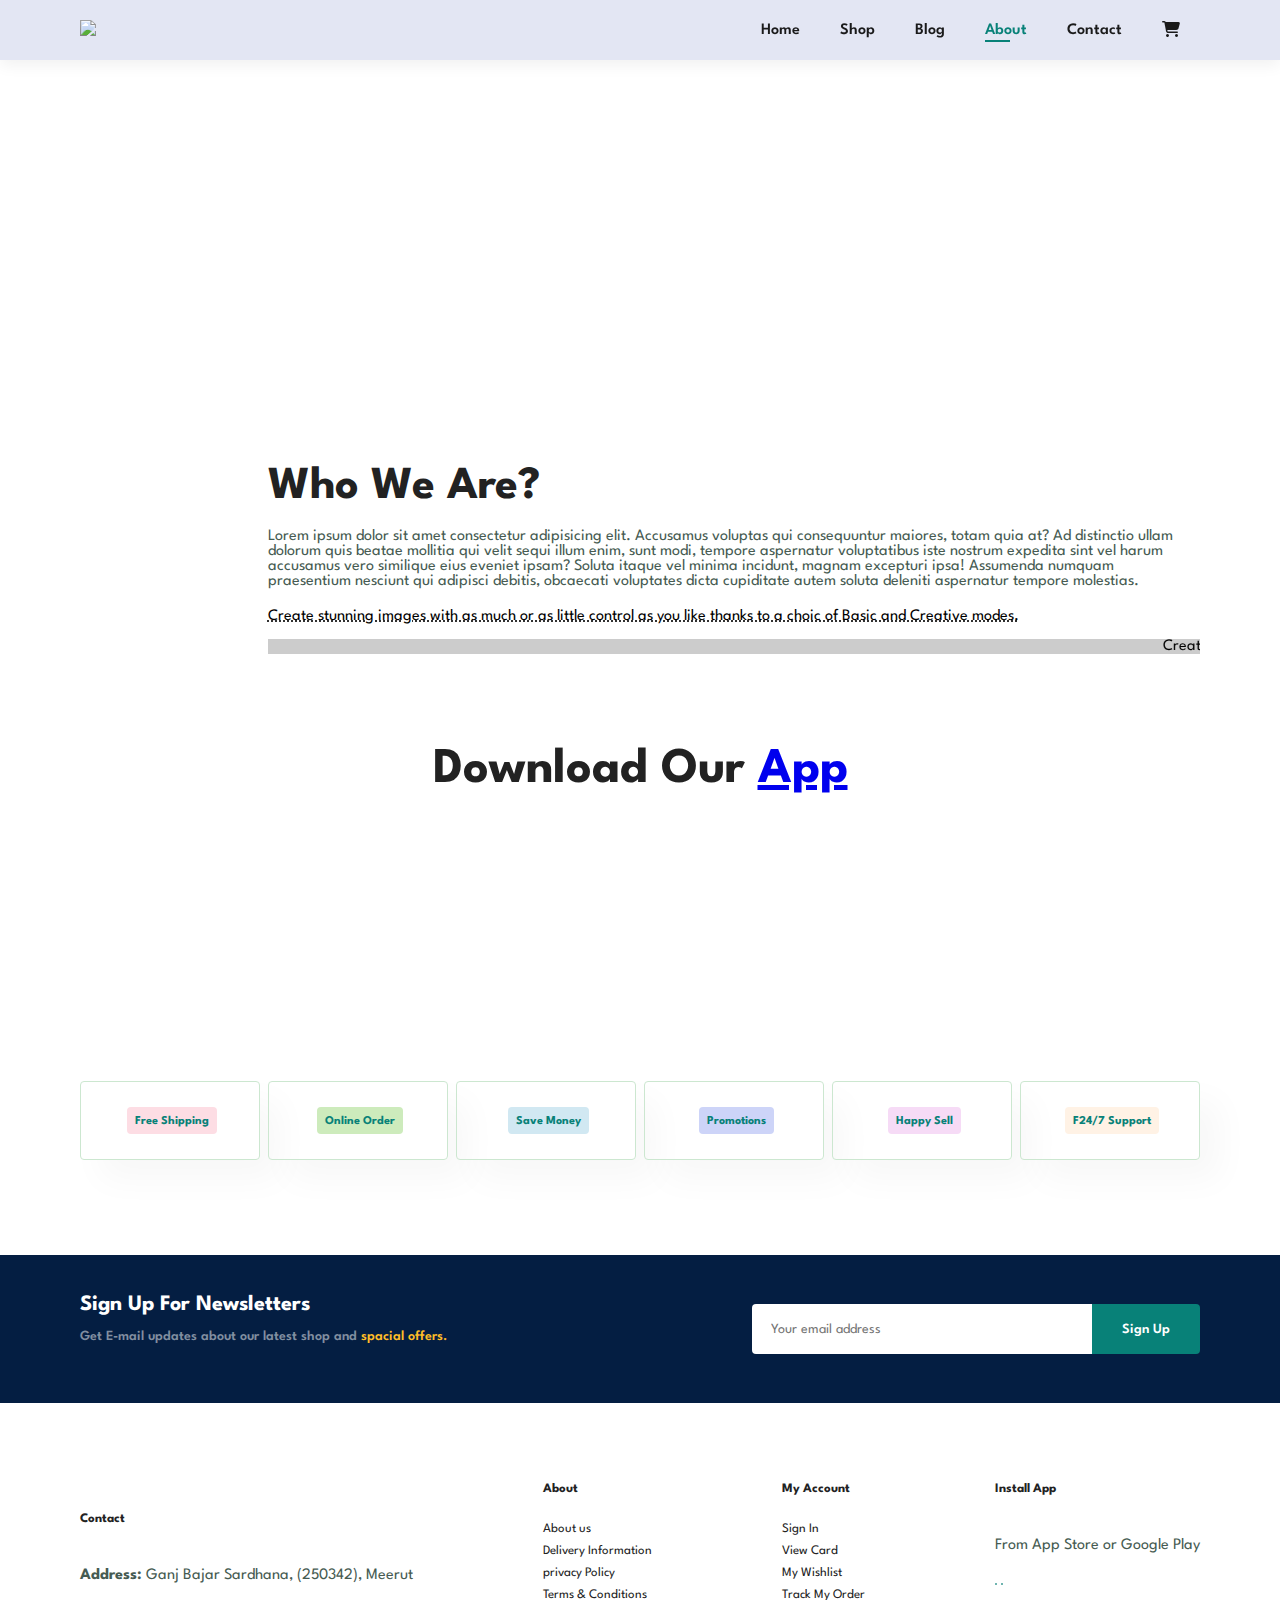
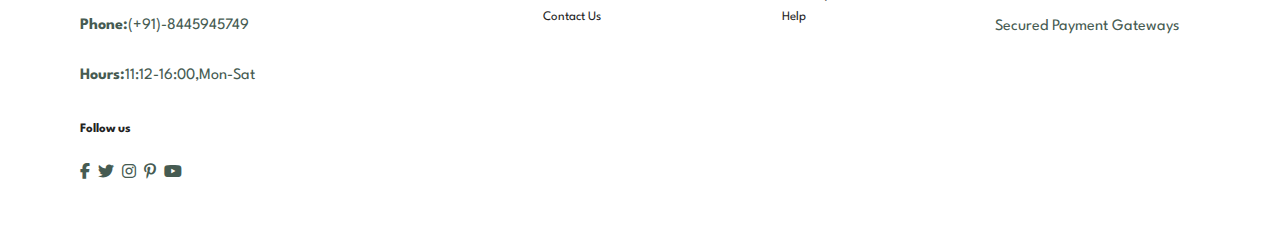
==== about.html @ 6460314c "Add files via upload" ====
<!DOCTYPE html>
<html lang="en">

    <head>
        <meta charset="UTF-8">
        <meta http-equiv="X-UA-Compatible" content="IE=edge">
        <meta name="viewport" content="width=device-width, initial-scale=1.0">
        <title>Ecommerce cara</title>
        <link rel="stylesheet" href="https://cdnjs.cloudflare.com/ajax/libs/font-awesome/6.6.0/css/all.min.css">


        <link rel="stylesheet" href="style.css">
    </head>

    <body>

        <section id="header">
            <a href=""><img src="img/logo.png" class="logo"></a>

            <div>
                <ul id="navbar">
                    <li><a href="index.html">Home</a></li>
                    <li><a href="shop.html">Shop</a></li>
                    <li><a href="blog.html">Blog</a></li>
                    <li><a class="active" href="about.html">About</a></li>
                    <li><a href="contact.html">Contact</a></li>
                    <li id="lg-bag"><a href="cart.html"><i class="fa-solid fa-cart-shopping"></i></a></li>
                    <a href="#" id="close"><i class="fa-solid fa-xmark"></i></a>
                </ul>
            </div>
            <div class="mobile">
                <a href="cart.html"><i class="fa-solid fa-cart-shopping"></i></a>
                <i id="bar" class="fas fa-outdent"></i>
            </div>
        </section>

        <section id="page-header" class="about-header">
            <h2>#KnowUs</h2>
            <p>Lorem ipsum dolor sit amet consectetur adipisicing.</p>
        </section>

        <section id="about-head" class="section-p1">
            <img src="img/about/a6.jpg" alt="">
            <div>
                <h2>Who We Are?</h2>
                <p>
                    Lorem ipsum dolor sit amet consectetur adipisicing elit. Accusamus voluptas qui consequuntur maiores, totam quia at? Ad distinctio ullam dolorum quis beatae mollitia qui velit sequi illum enim, sunt modi, tempore aspernatur voluptatibus iste nostrum expedita sint vel harum accusamus vero similique eius eveniet ipsam? Soluta itaque vel minima incidunt, magnam excepturi ipsa! Assumenda numquam praesentium nesciunt qui adipisci debitis, obcaecati voluptates dicta cupiditate autem soluta deleniti aspernatur tempore molestias.
                </p>
                <abbr title="">Create stunning images with as much or as little control as you like thanks to a choic of Basic and Creative modes.</abbr>

                <br><br>
                <marquee bgcolor="#ccc" loop="-1" scrollamount="5" width="100% ">Create stunning images with as much or as little control as you like thanks to a choic of Basic and Creative modes.</marquee>

            </div>
        </section>

        <section id="about-app" class="section-p1">
            <h1>Download Our <a href="#">App</a></h1>
            <div class="video">
                <video autoplay muted loop src="img/about/1.mp4"></video>
            </div>
        </section>

        <section id="feature" class="section-p1">
            <div class="fe-box">
                <img src="img/features/f1.png" alt="">
                <h6>Free Shipping</h6>
            </div>
            <div class="fe-box">
                <img src="img/features/f2.png" alt="">
                <h6>Online Order</h6>
            </div>
            <div class="fe-box">
                <img src="img/features/f3.png" alt="">
                <h6>Save Money</h6>
            </div>
            <div class="fe-box">
                <img src="img/features/f4.png" alt="">
                <h6>Promotions</h6>
            </div>
            <div class="fe-box">
                <img src="img/features/f5.png" alt="">
                <h6>Happy Sell</h6>
            </div>
            <div class="fe-box">
                <img src="img/features/f6.png" alt="">
                <h6>F24/7 Support</h6>
            </div>
        </section>

        <section id="newsletter" class="section-p1 section-m1">
            <div class="newtext">
                <h4>Sign Up For Newsletters</h4>
                <p>Get E-mail updates about our latest shop and <span>spacial offers.</span></p>
            </div>
            <div class="form">
                <input type=" text" placeholder="Your email address">
                <button class="normal">Sign Up</button>
            </div>
        </section>



<footer class="section-p1">
    <div class="col">
        <img class="logo" src="img/logo.png" alt="">
        <h4>Contact</h4>
        <p><strong>Address:</strong> Ganj Bajar Sardhana, (250342), Meerut </p>
        <p><strong>Phone:</strong>(+91)-8445945749</p>
        <p><strong>Hours:</strong>11:12-16:00,Mon-Sat</p>
        <div class="follow">
            <h4>Follow us</h4>
            <div class="icon">
                <i class="fab fa-facebook-f"></i>
                <i class="fab fa-twitter"></i>
                <i class="fab fa-instagram"></i>
                <i class="fab fa-pinterest-p"></i>
                <i class="fab fa-youtube"></i>
            </div>
        </div>
    </div>

    <div class="col">
        <h4>About</h4>
        <a href="#">About us</a>
        <a href="#">Delivery Information</a>
        <a href="#">privacy Policy</a>
        <a href="#">Terms & Conditions</a>
        <a href="#">Contact Us</a>
    </div>

    <div class="col">
        <h4>My Account</h4>
        <a href="#">Sign In</a>
        <a href="#">View Card</a>
        <a href="#">My Wishlist</a>
        <a href="#">Track My Order</a>
        <a href="#">Help</a>
    </div>

    <div class="col install">
        <h4>Install App</h4>
        <p>From App Store or Google Play</p>
        <div class="row">
            <img src="img/pay/app.jpg" alt="">
            <img src="img/pay/play.jpg" alt="">
        </div>
        <p>Secured Payment Gateways</p>
        <img src="img/pay/pay.png" alt="">
    </div>
    
    <!-- <div class="copyright">
        <p>  2024, Shakir - Html scc Ecomers</p>
    </div> -->
</footer>







        <script src="script.js"></script>
    </body>

</html>
---- style.css ----
@import url("https://fonts.googleapis.com/css2?family=Spartan:wght@100;200;300;400;500;600;700;800;900&display=swap");
* {
  margin: 0;
  padding: 0;
  box-sizing: border-box;
  font-family: "Spartan", sans-serif;
}

html {
  scroll-behavior: smooth;
}

/* Global Styles */

h1 {
  font-size: 50px;
  line-height: 64px;
  color: #222;
}

h2 {
  font-size: 46px;
  line-height: 54px;
  color: #222;
}

h4 {
  font-size: 20px;
  color: #222;
}

h6 {
  font-weight: 700;
  font-size: 12px;
}

p {
  font-size: 16px;
  color: #465b52;
  margin: 15px 0 20px 0;
}

.section-p1 {
  padding: 40px 80px;
}

.section-m1 {
  margin: 40px 0;
}

button.normal{
  font-size: 14px;
  font-weight: 600;
  padding: 15px 30px;
  color: #000;
  background-color: #fff;
  border-radius: 4px;
  cursor: pointer;
  border: none;
  outline: none;
  transition: 0.2s;
}
button.white{
  font-size: 13px;
  font-weight: 600;
  padding: 11px 18px;
  color: #ffffff;
  background-color: transparent;
  cursor: pointer;
  border: 1px solid white;
  outline: none;
  transition: 0.2s;
}

body {
  width: 100%;
}


/* Header Start */

#header {
  display: flex;
  align-items: center;
  justify-content: space-between;
  padding: 20px 80px;
  background-color: #E3E6F3;
  box-shadow: 0 5px 15px rgba(0, 0, 0, 0.06);
  z-index: 100;
  position: sticky;
  top: 0;
  left: 0;
}

#navbar {
  display:  flex ;
  align-items: center;
  justify-content: center;
}

#navbar li{
list-style: none;
padding: 0 20px;
position: relative;
}

#navbar li a{
  text-decoration: none;
  font-size: 16px;
  font-weight: 600;
  color: #1a1a1a;
  transition: 0.3s ease;
}

#navbar li a:hover,
#navbar li a.active {
  color: #088178;
}

#navbar li a.active::after,
#navbar li a:hover::after {
  content: "";
  width: 30%;
  height: 2px;
  background-color: #088178;
  position: absolute;
  bottom: -4px;
  left: 20px;
  
}


.mobile{
  display: none;
  align-items: center;
}

#close{
  display: none;
}

/* Home Page Or hero */

#hero {
  /* background-image: url("img/hero4.png"); */
  background-image: url("img/hero41.jpg");
  height: 90vh;
  width: 100%;
  background-size: cover;
  background-position: top 25% right 0;
  padding: 0 80px;
  display: flex;
  flex-direction: column;
  align-items: flex-start;
  justify-content: center;
}

#hero h4 {
  padding-bottom: 15px;
}

#hero h1 {
  color: #088178;
}

#hero button {
  background-image: url("img/button.png");
  background-color: transparent;
  color: #088178;
  border: 0;
  padding: 14px 80px 14px 65px;
  background-repeat: no-repeat;
  cursor: pointer;
  font-weight: 700;
  font-size: 15px;
}

#feature {
  display: flex;
  align-items: center;
  justify-content: space-between;
  flex-wrap: wrap;
}

#feature .fe-box {
  width: 180px;
  text-align: center;
  padding: 25px 15px;
  box-shadow: 20px 20px 34px rgba(0, 0, 0, 0.03);
  border: 1px solid #cce7d0;
  border-radius: 4px;
  margin: 15px 0;
}

#feature .fe-box:hover {
box-shadow: 20px 20px 54px rgba(70, 62, 221, 0.1);
}

#feature .fe-box img {
  width: 100%;
  margin-bottom: 10px;
}

#feature .fe-box h6 {
  display: inline-block;
  padding: 9px 8px 6px 8px;
  line-height: 1;
  border-radius: 4px;
  color: #088178;
  background-color: #fddde4;
}

#feature .fe-box:nth-child(2) h6{
  background-color: #cdebbc ;
} 
#feature .fe-box:nth-child(3) h6{
  background-color: #d1e8f2;
} 
#feature .fe-box:nth-child(4) h6{
  background-color: #cdd4f8;
} 
#feature .fe-box:nth-child(5) h6{
  background-color: #f6dbf6;
} 
#feature .fe-box:nth-child(6) h6{
  background-color: #fff2e5;
} 

#product1{
  text-align: center;
}

#product1 .pro-container {
  display: flex;
  justify-content: space-between;
  padding-top: 20px;
  flex-wrap: wrap;
}

#product1 .pro {
  width: 23%;
  min-width: 250px;
  padding: 10px 12px;
  border: 1px solid #cce7d0;
  border-radius: 20px;
  cursor: pointer;
  box-shadow: 20px 20px 30px rgba(0, 0, 0, 0.02);
  margin:15px 0;
  transition: 0.2s ease;
  position: relative;
}

#product1 .pro:hover{
  box-shadow: 20px 20px 30px rgba(0, 0, 0, 0.06);

}

#product1 .pro img{
  width: 100%;
  border-radius: 20px;
}

#product1 .pro .des{
  text-align: start;
  padding: 10px 0;

}

#product1 .pro .des span{
  color: #606063;
  font-size: 12px;
}

#product1 .pro .des h5{
  padding: 7px;
  color: #1a1a1a;
  font-size: 14px;
}

#product1 .pro .des i{
  font-size: 12px;
  color: rgb(243, 181, 25);
}

#product1 .pro .des h4{
  padding-top: 7px;
  font-size: 15px;
  font-weight: 700;
  color: #088178;
}

#product1 .pro .cart{
  width: 40px;
  height: 40px;
  line-height: 40px;
  border-radius: 50px;
  background-color: #e8f6ea;
  /* font-weight: 300; */
  color: #000;
  /* color: #088178; */
  border: 1px solid #cce7d0;
  position: absolute;
  bottom: 20px;
  right: 10px;
  transition: 0.2s ease;
}

#product1 .pro .cart:hover{
  /* color: red; */
  color: #088178;
}

#banner{
  display: flex;
  flex-direction: column;
  justify-content: center;
  align-items: center;
  text-align: center;
  background-image: url(img/banner/b2.jpg);
  width: 100%;
  height: 40vh;
  background-size: cover;
  background-position: center;
}

#banner h4 {
  color: #fff;
  font-size: 16px;
}

#banner h2 {
  color: #fff;
  font-size: 30px;
  padding: 10px 0;
}

#banner h2 span {
  color: #ef3636;
}

#banner button:hover{
  background-color: #088178;
  color: #fff;
}

#sm-banner{
  display: flex;
  justify-content: space-between;
  /* align-items: center; */
  flex-wrap: wrap;
}

#sm-banner .banner-box{
  display: flex;
  flex-direction: column;
  justify-content: center;
  align-items: flex-start;
  text-align: center;
  background-image: url(img/banner/b17.jpg);
  min-width: 660px;
  height: 50vh;
  background-size: cover;
  background-position: center;
  padding: 30px;
}

#sm-banner .banner-box2{
  background-image: url(img/banner/b10.jpg);
}

#sm-banner h4{
  color: #fff;
  font-size: 20px;
  font-weight: 300;
}

#sm-banner h2{
  color: #fff;
  font-size: 28px;
  font-weight: 800;
}

#sm-banner span{
  color: #fff;
  font-size: 14px;
  font-weight: 500;
  padding-bottom: 15px;
}

#sm-banner .banner-box:hover button{
background-color: #088178;
border: 1px solid #088178;
}

#banner3{
  display: flex;
  justify-content: space-between;
  flex-wrap: wrap;
  padding: 0 80px;
}

#banner3 .banner-box{
  display: flex;
  flex-direction: column;
  justify-content: center;
  align-items: flex-start;
  text-align: center;
  background-image: url(img/banner/b7.jpg);
  min-width: 30%;
  height: 30vh;
  background-size: cover;
  background-position: center;
  padding: 20px;
  margin-bottom: 20px;
}

#banner3 .banner-box2{
  background-image: url(img/banner/b4.jpg);

}

#banner3 .banner-box3{
  background-image: url(img/banner/b18.jpg);
}

#banner3 h2{
  color: #fff;
  font-weight: 800;
  font-size: 15px;
}

#banner3 h3{
  color: #ec544e;
  font-weight: 800;
  font-size: 15px;
}

#newsletter{
  display: flex;
  justify-content: space-between;
  flex-wrap: wrap;
  align-items: center;
  background-image: url("img/banner/b14.png");
  background-repeat: no-repeat;
  background-position: 20% 30%;
  background-color: #041e42;
}

#newsletter h4{
  font-size: 22px;
  font-weight: 700;
  color: #fff;
}

#newsletter p{
  font-size: 14px;
  font-weight: 600;
  color: #818ea0;
}

#newsletter p span{
  color: #ffbd27;
}

#newsletter .form {
  display: flex;
  width: 40%;
}

#newsletter input{
  height: 3.125rem;
  padding: 0 1.25em;
  font-size: 14px;
  width: 100%;
  border: 1px solid transparent;
  border-radius: 4px;
  outline: none;
  border-top-right-radius: 0;
  border-bottom-right-radius: 0;
}

#newsletter button {
  background-color: #088178;
  color: #fff;
  white-space: nowrap;
  border-top-left-radius: 0;
  border-bottom-left-radius: 0;
}

footer{
  display: flex;
  flex-wrap: wrap;
  justify-content: space-between;
}

footer .col{
  display: flex;
  flex-direction: column;
  align-items: flex-start;
  margin-bottom: 20px;
}

footer .logo{
  margin-bottom: 30px;
}

footer h4{
  font-size: 14px;
  padding-bottom: 20px;
}

footer h4{
  font-size: 13px;
  margin: 0 0 8px 0;
}

footer a{
  font-size: 13px;
  text-decoration: none;
  color: #222;
  margin-bottom: 10px;
}

footer .follow{
  margin-top: 20px;
}

footer .follow i{
  color: #465b52;
  padding-right: 4px;
  cursor: pointer;
}

footer .install .row img{
  border: 1px solid #088178;
  border-radius: 6px;
}

footer .install img{
  margin: 10px 0 15px 0;
}

footer .follow i:hover,
footer a:hover{
color: #088178;
}


/* Shop page */

#page-header{
  background-image: url("img/banner/b1.jpg");
  width: 100%;
  height: 40vh;
  background-size: cover;
  display: flex;
  justify-content: center;
  align-items: center;
  flex-direction: column;
  padding: 14px;
}

#page-header h2,
#page-header p{
  color: #fff;
}

#pagination{
  text-align: center;
}

#pagination a{
  text-decoration: none;
  background-color: #088178;
  padding: 15px 20px;
  border-radius: 4px;
  color: #fff;
  font-weight: 600;
}

#pagination a i{
  font-size: 16px;
  font-weight: 600;
}


/* Single Prduct  */
#prodetails{
  display: flex;
  margin-top: 20px;
}

#prodetails .single-pro-image{
  width: 40%;
  margin-right: 50px;
}

.small-img-group{
  display: flex;
  justify-content: space-between;
}

.small-img-col{
  flex-basis: 24%;
  cursor: pointer;
}

#prodetails .single-pro-details{
  width: 50%;
  padding-top: 30px;
}

#prodetails .single-pro-details h4{
  padding: 40px 0 20px 0;
}
#prodetails .single-pro-details h2{
  font-size: 26px;
}

#prodetails .single-pro-details select{
  display: block;
  padding: 5px 10px;
  margin-bottom: 10px;
}

#prodetails .single-pro-details input{
  width: 50px;
  height: 47px;
  padding-left: 10px;
  font-size: 16px;
  margin-right: 10px;
}

#prodetails .single-pro-details input:focus{
  outline: none;
}

#prodetails .single-pro-details button{
  background-color: #088178;
  color: #fff;
}

#prodetails .single-pro-details span{
  line-height: 25px;
}


/* Blog Page */

#page-header.blog-header{
  background-image: url("img/banner/b19.jpg");
}

#blog{
  padding: 150px 150px 0 150px;
}

#blog .blog-box{
  display: flex;
  align-items: center;
  width: 100%;
  position: relative;
  padding-bottom: 99px;
}

#blog .blog-img{
  width:50%;
  margin-right: 40px;
}

#blog img{
  width: 100%;
  height: 300px;
  object-fit: cover;
}

#blog .blog-details{
  width:50%;
}

#blog .blog-details a{
  text-decoration: none;
  font-size: 11px;
  color: #000;
  font-weight: 700;
  position: relative;
  transition: 0.2s;
}

#blog .blog-details a::after{
  content: "";
  width: 50px;
  height: 1px;
  background-color: #000;
  position: absolute;
  top: 4px;
  right: -60px;
}

#blog .blog-details a:hover{
  color: #088178;
}

#blog .blog-details a:hover::after{
  background-color: #088178;
}

#blog .blog-box h1{
  position: absolute;
  top: -40px;
  left: 0;
  font-size: 70px;
  font-weight: 700;
  color: #c9cbce;
  z-index: -1  ;
}

/* About Page */

#page-header.about-header{
  background-image: url("img/about/banner.png");
}

#about-head{
  display: flex;
  align-items: center;
}

#about-head img{
  width: 50%;
  height: auto;
}

#about-head div{
  padding-left: 40px;
}

#about-app{
  text-align: center;
}
#about-app .video{
  width: 70%;
  height: 100%;
  margin: 30px auto 0 auto;
  
}

#about-app .video video{
  width: 100%;
  height: 100%;
  border-radius: 20px;
}


/* Contact page */

#contact-details{
  display: flex;
  align-items: center;
  justify-content: space-between;
}

#contact-details .details{
  width: 40%;
}

#contact-details .details span{
  font-size: 12px;
}

#contact-details .details h2{
  font-size: 26px;
  line-height: 35px;
  padding: 20px 0;
}

#contact-details .details h3{
  font-size: 16px;
  padding-bottom: 15px;
}

#contact-details .details li{
  list-style: none;
  display: flex;
  padding: 10px 0;
}

#contact-details .details li i{
  font-size:14px;
  padding-right: 22px;
}

#contact-details .details li p{
  margin: 0;
  font-size: 14px;
}

#contact-details .map{
  width: 55%;
  height :400px;
}

#contact-details .map iframe{
  width: 100%;
  height: 100%;
}












/* Start Media Quary */

@media (max-width:798px) {
  .section-p1{
    padding: 40px 40px;
  }

  #navbar{
    display: flex;
    flex-direction: column;
    align-items: flex-start;
    justify-content: flex-start;
    position: fixed;
    top: 0;
    right: -300px;
    height: 100vh;
    width: 300px;
    background-color: #e3e6f3;;
    box-shadow:0 40px 60px rgba(0, 0, 0, 0.1) ;
    padding: 80px 0 0 10px;
    transition: 0.2s ease;
  }

  #navbar.active{
    right: 0px;
  }

  #navbar li{
    margin-bottom: 25px;
  }

  .mobile{
    display: flex;
    align-items: center;
  }

  .mobile i{
    color: #1a1a1a;
    font-size: 24px;
    padding-left: 20px;
  }

  #close{
    display: initial;
    position: absolute;
    top: 30px;
    left: 30px;
    color: #222;
    font-size: 24px;
  }

  #lg-bag{
    display: none;
  }

  #hero {
    height: 70vh;
    padding: 0 80px;
    background-position: top 30% right 30%;
  }

  #feature {
  
    justify-content: center;
  }

  #feature  .fe-box{
    margin: 15px 15px;
  }

  #product1 .pro-container{
    justify-content: center;
  }

  #product1 .pro{
    margin: 15px;
  }

  #banner {
    height: 20vh;
  }

  #sm-banner .banner-box{
    min-width:100% ;
    height: 30vh;
  }

  #banner3{
    padding: 0 40px;
  }

  #banner3 .banner-box{
    width: 28%;
  }

  #newsletter .form{
    width: 70%;
  }

  footer{
    flex-direction: column;
  }
}

@media (max-width:477px) {
  .section-p1{
    padding: 20px;
  }

  h2{
    font-size: 32px;
  }

  h1{
    font-size: 38px;
  }

  #header{
    padding: 10px 30px;
  }

  #hero {
    padding: 0 20px;
    background-position: 55%;
  }

  #feature{
    justify-content: space-between;
  }
  
  #feature .fe-box{
    width: 155px;
    margin: 0 0 15px 0;
  }

    #product1 .pro{
      width: 100%;
    }

  #banner{
    height: 40vh;
  }

  #sm-banner .banner-box{
    height: 40vh;
  }

  #sm-banner .banner-box2{
    margin-top: 20px;
  }

  #banner3{
    padding: 0 20px;
  }

  #banner3 .banner-box{
    width: 100%;
  }

  #newsletter{
    padding: 40px 20px;
  }

  #newsletter .fomr{
    width:100%;
  }


  /* Single Product */

  #prodetails {
    flex-direction: column;
  }

  #prodetails .single-pro-image {
    width: 100%;
    margin-right: 0px;
}

#prodetails .single-pro-details {
  width: 100%;
}


/* Blog Page  */

#blog{
  padding: 100px 20px 0 20px;
}

#blog .blog-box{
  flex-direction: column;
  align-items: flex-start;
}

#blog .blog-img{
  width:100% ;
  margin-right: 0;
  margin-bottom: 30px;
}

#blog .blog-details{
  width: 100%;
}

/* about Page */

#about-head{
  flex-direction: column;
}

#about-head img{
  width: 100%;
  margin-bottom: 20px;
}

#about-head div{
  padding-left: 0;
}

#about-app .video {
  width: 100%;
}

/* Contact Page */














}
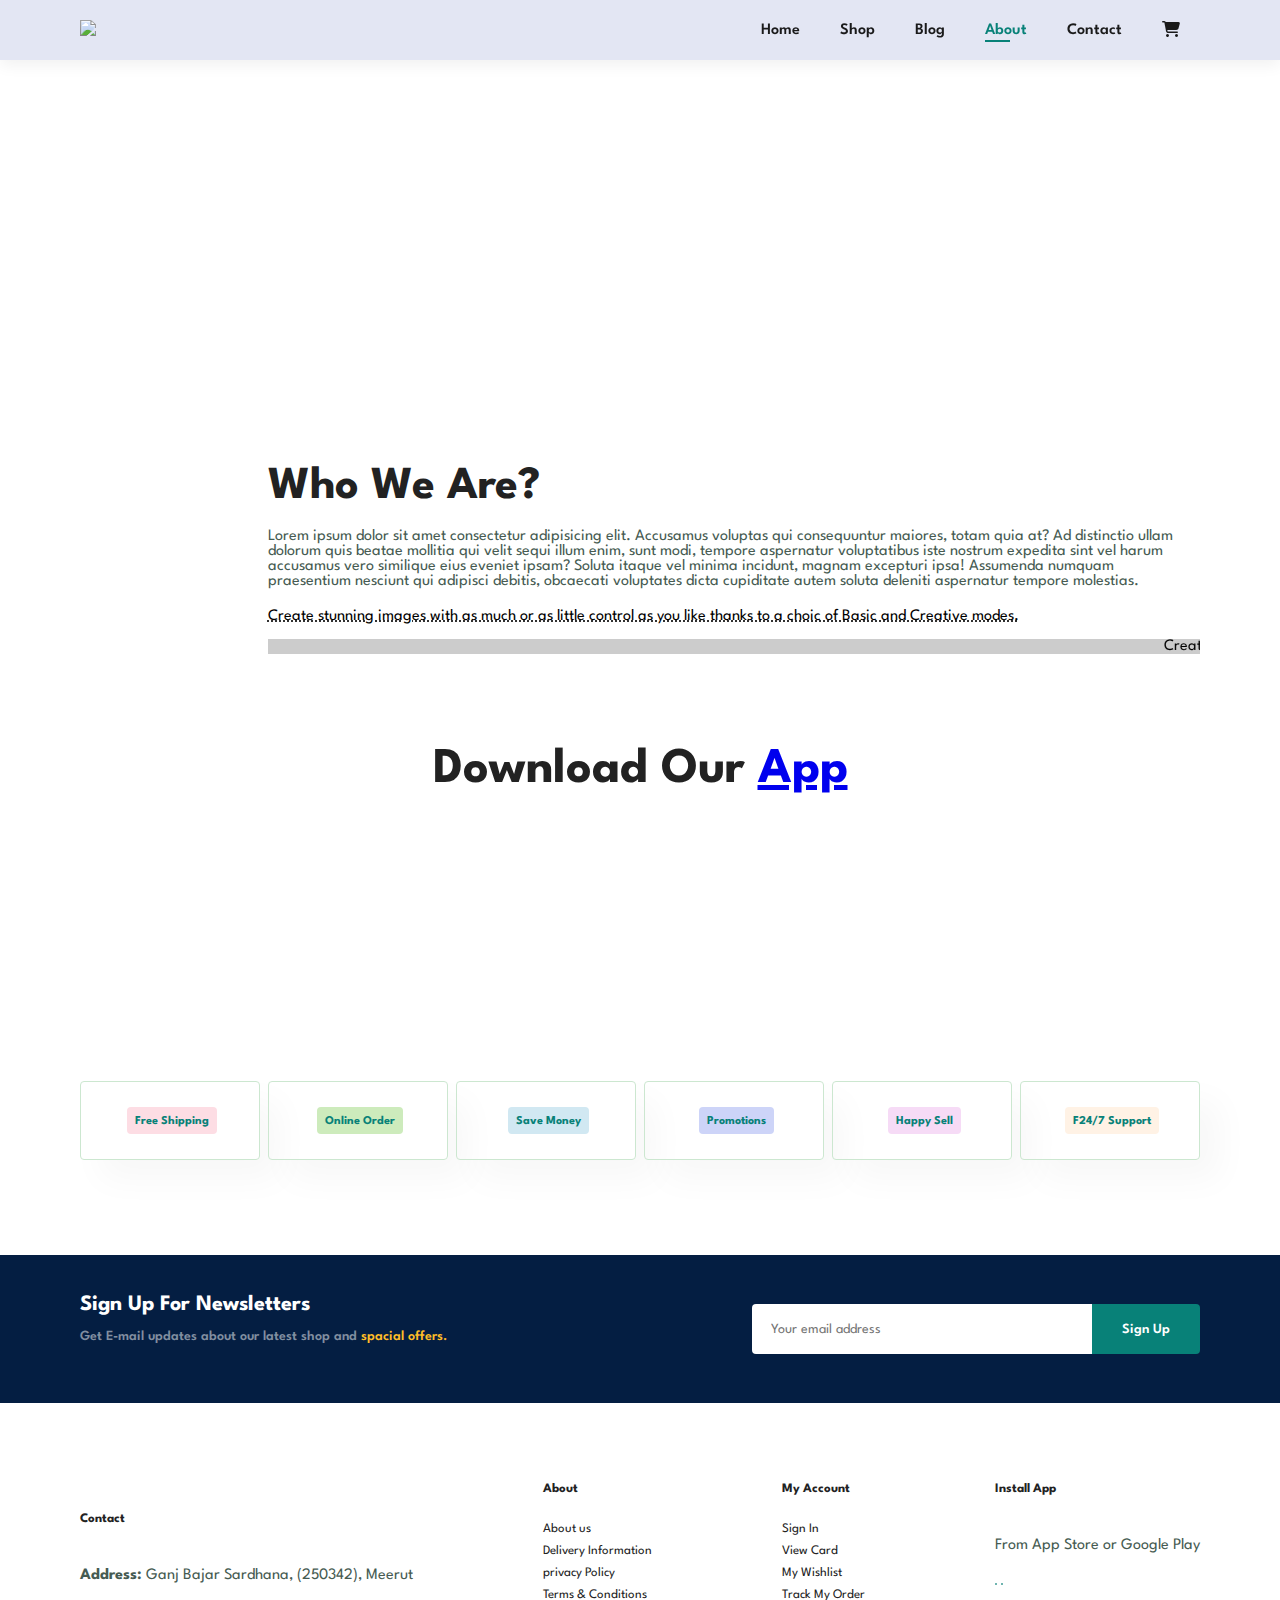
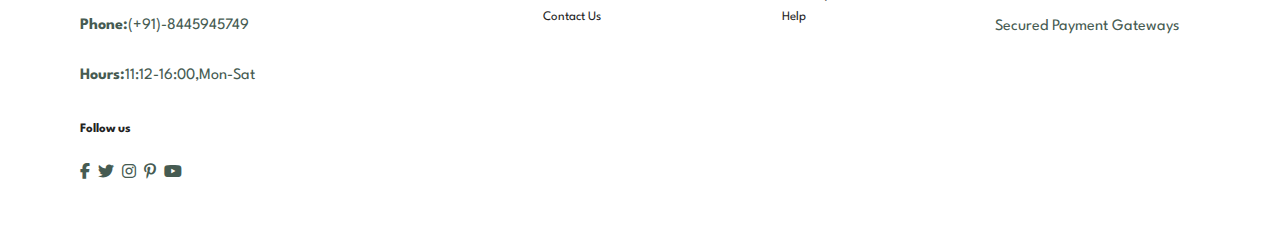
==== commit f09575e9: "Update about.html" ====
--- a/about.html
+++ b/about.html
@@ -5,7 +5,7 @@
         <meta charset="UTF-8">
         <meta http-equiv="X-UA-Compatible" content="IE=edge">
         <meta name="viewport" content="width=device-width, initial-scale=1.0">
-        <title>Ecommerce cara</title>
+<!--         <title>Ecommerce cara</title> -->
         <link rel="stylesheet" href="https://cdnjs.cloudflare.com/ajax/libs/font-awesome/6.6.0/css/all.min.css">
 
 
@@ -13,7 +13,7 @@
     </head>
 
     <body>
-
+<!-- Navigation bar is start -->
         <section id="header">
             <a href=""><img src="img/logo.png" class="logo"></a>
 
@@ -163,4 +163,4 @@
         <script src="script.js"></script>
     </body>
 
-</html>+</html>
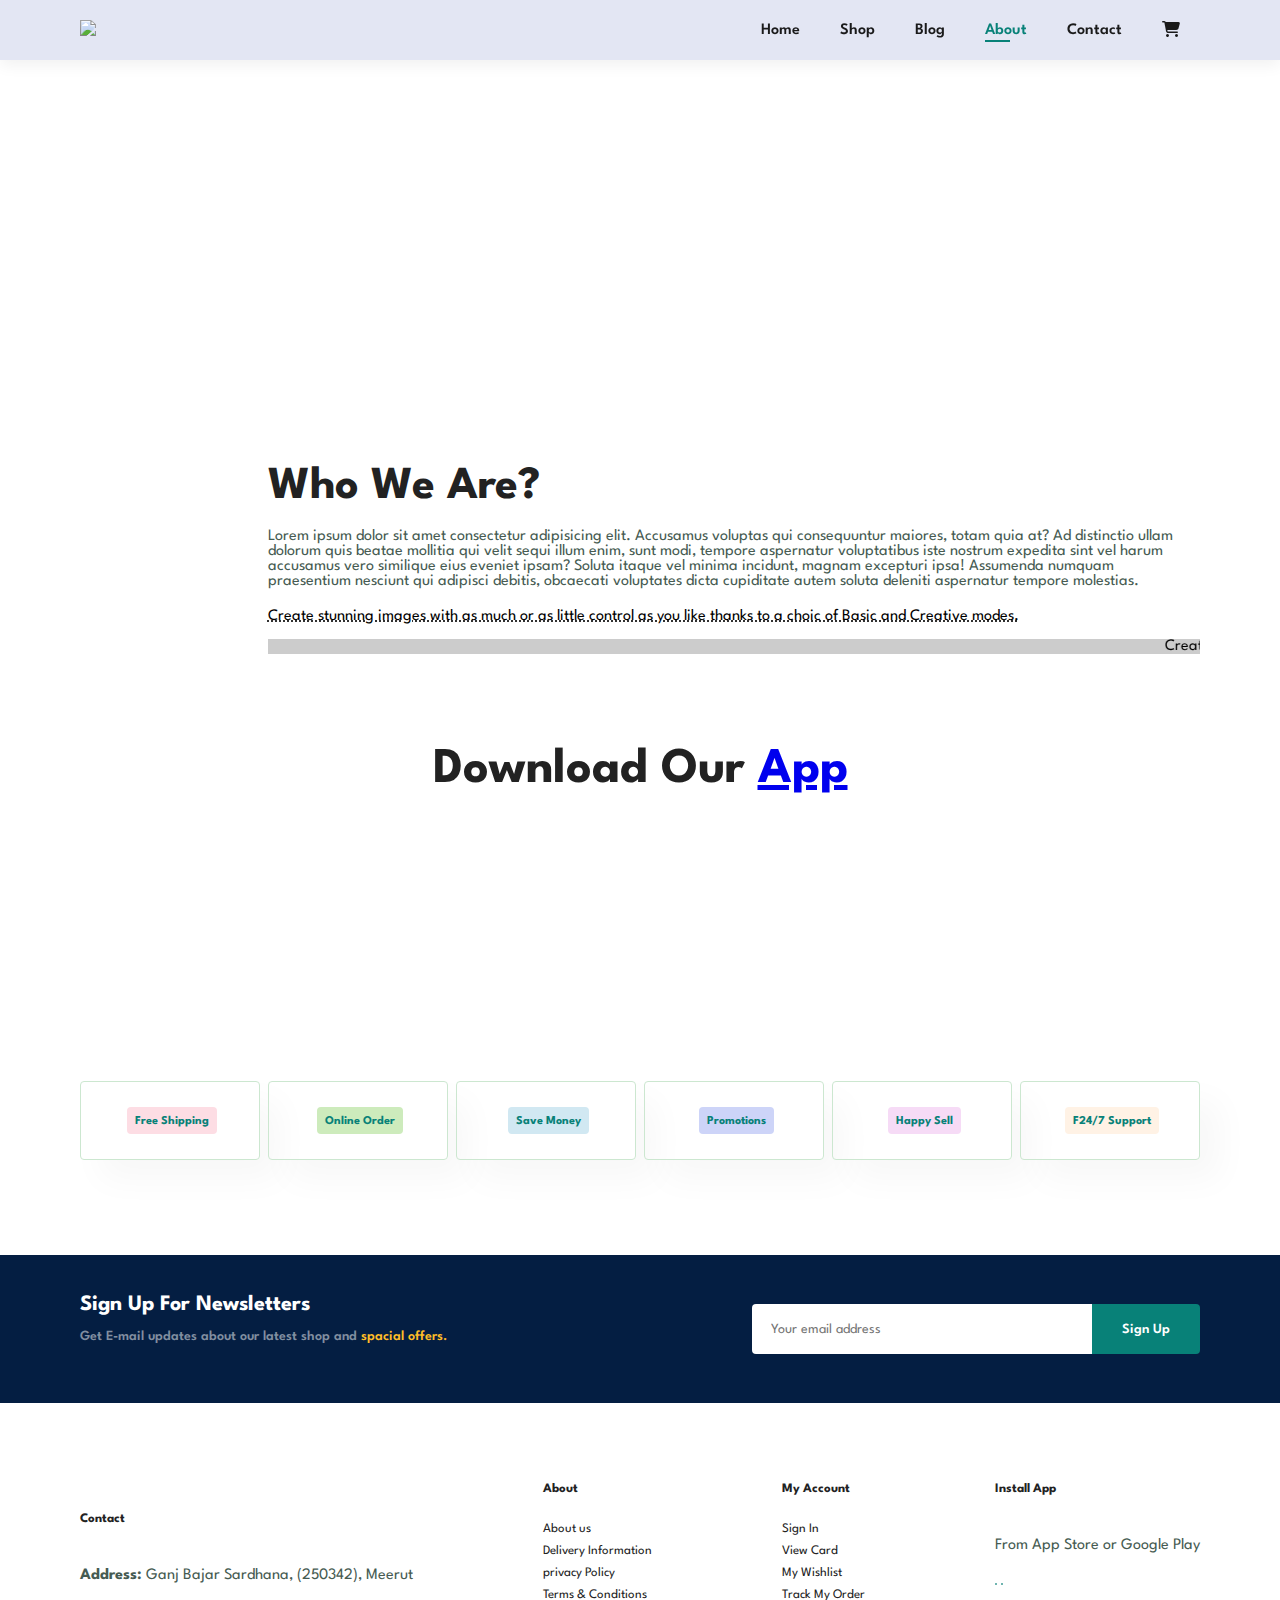
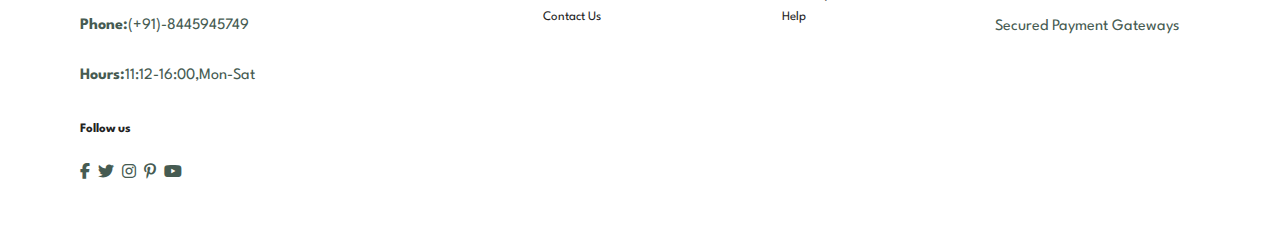
==== commit 823785b5: "Update about.html" ====
--- a/about.html
+++ b/about.html
@@ -4,7 +4,7 @@
     <head>
         <meta charset="UTF-8">
         <meta http-equiv="X-UA-Compatible" content="IE=edge">
-        <meta name="viewport" content="width=device-width, initial-scale=1.0">
+<!--         <meta name="viewport" content="width=device-width, initial-scale=1.0"> -->
 <!--         <title>Ecommerce cara</title> -->
         <link rel="stylesheet" href="https://cdnjs.cloudflare.com/ajax/libs/font-awesome/6.6.0/css/all.min.css">
 
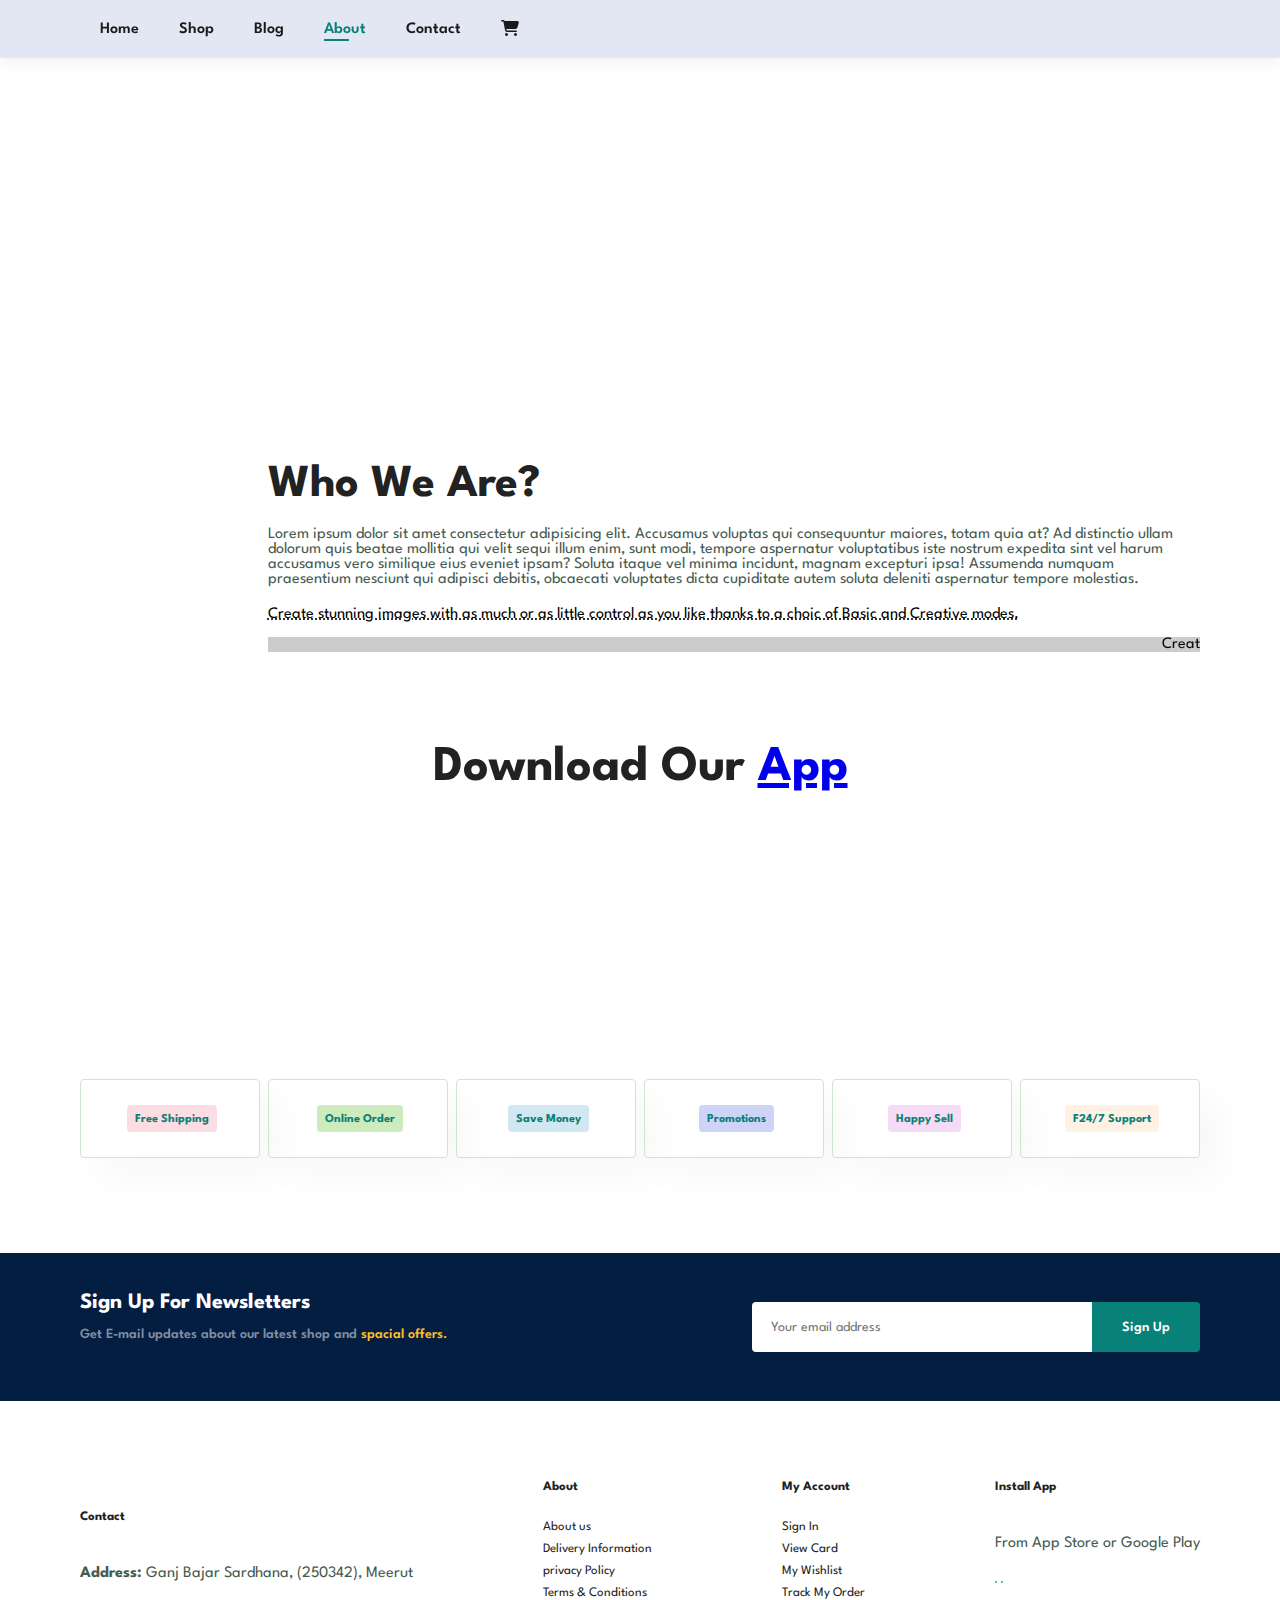
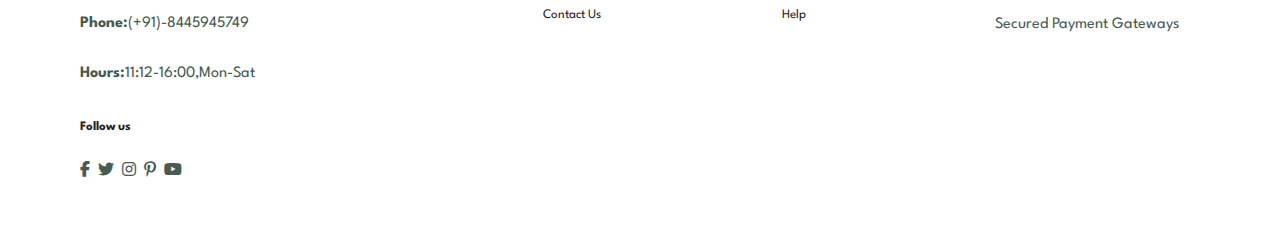
==== commit 2d433be9: "Update about.html" ====
--- a/about.html
+++ b/about.html
@@ -15,7 +15,7 @@
     <body>
 <!-- Navigation bar is start -->
         <section id="header">
-            <a href=""><img src="img/logo.png" class="logo"></a>
+<!--             <a href=""><img src="img/logo.png" class="logo"></a> -->
 
             <div>
                 <ul id="navbar">
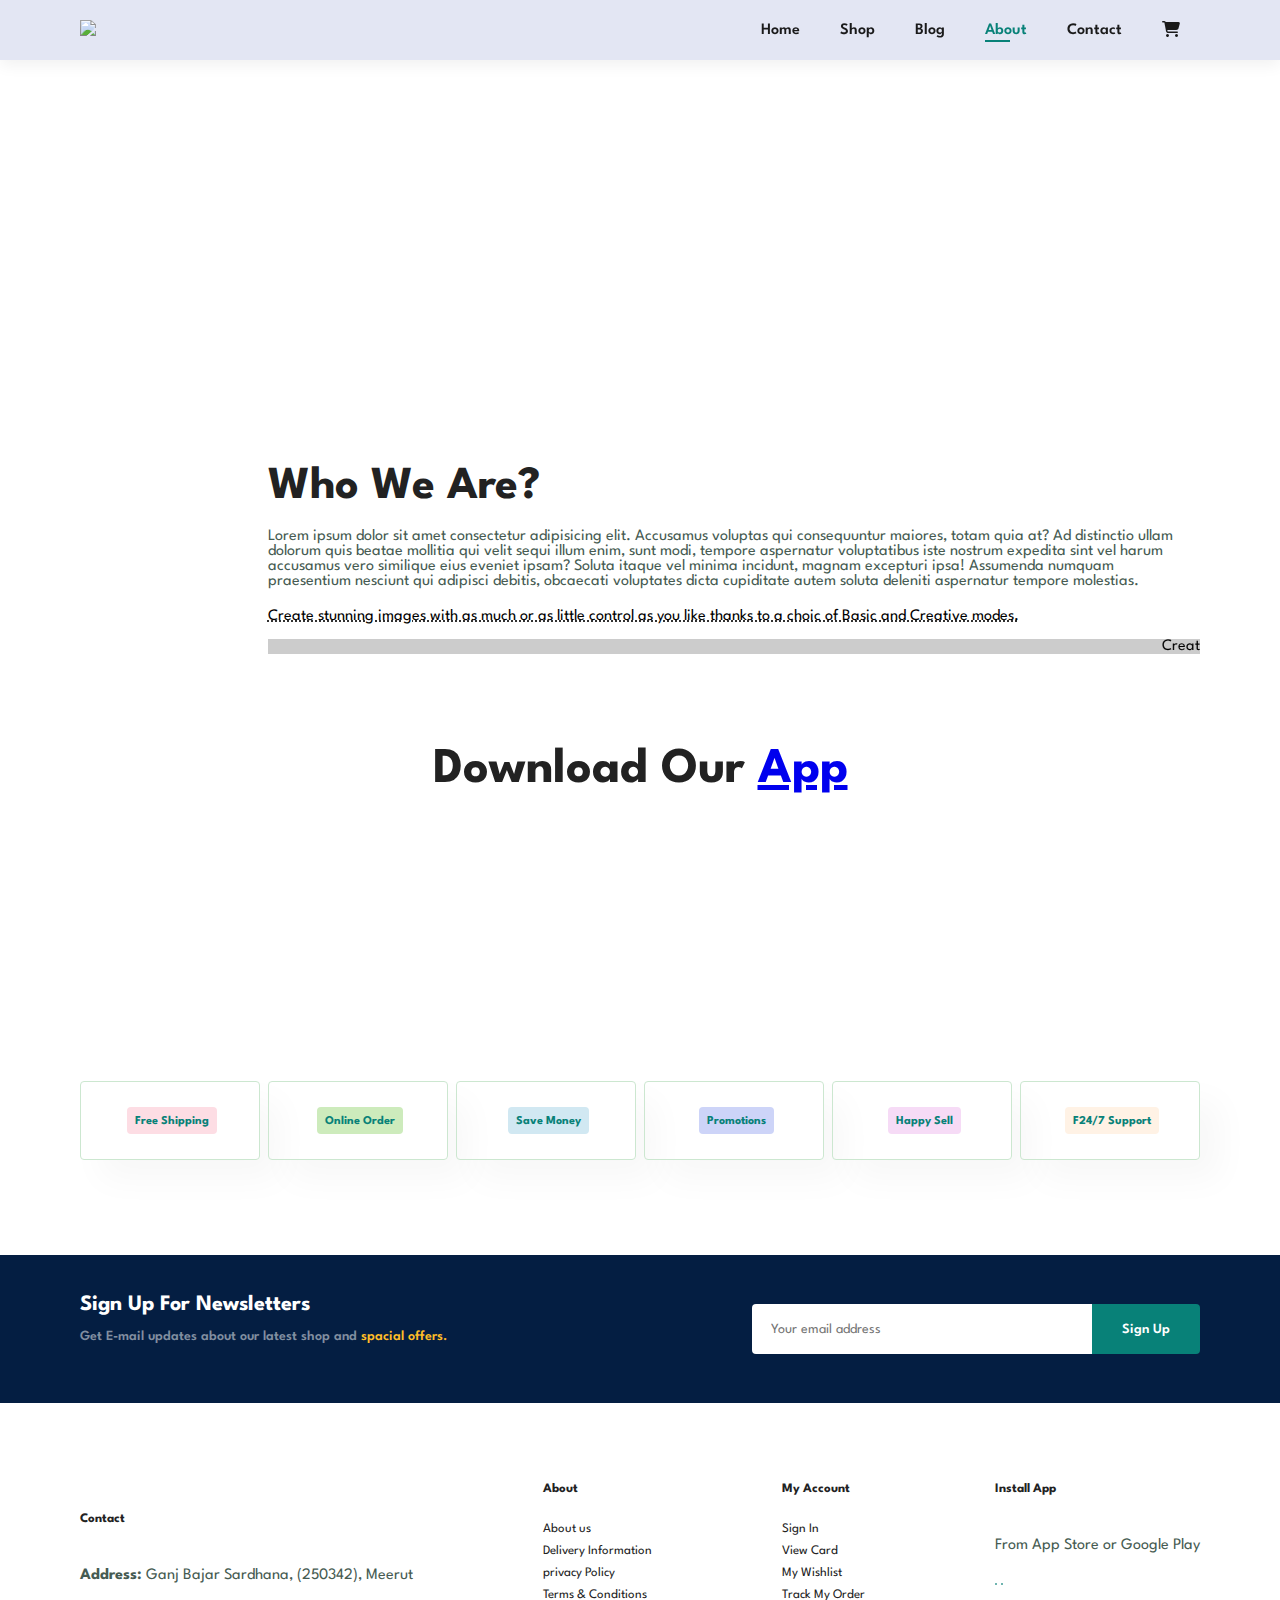
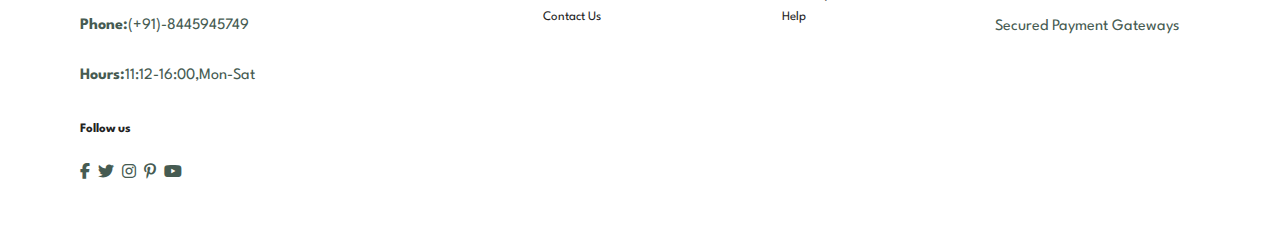
==== commit 8fb76ebd: "Update about.html" ====
--- a/about.html
+++ b/about.html
@@ -4,7 +4,7 @@
     <head>
         <meta charset="UTF-8">
         <meta http-equiv="X-UA-Compatible" content="IE=edge">
-<!--         <meta name="viewport" content="width=device-width, initial-scale=1.0"> -->
+        <meta name="viewport" content="width=device-width, initial-scale=1.0">
 <!--         <title>Ecommerce cara</title> -->
         <link rel="stylesheet" href="https://cdnjs.cloudflare.com/ajax/libs/font-awesome/6.6.0/css/all.min.css">
 
@@ -15,7 +15,7 @@
     <body>
 <!-- Navigation bar is start -->
         <section id="header">
-<!--             <a href=""><img src="img/logo.png" class="logo"></a> -->
+            <a href=""><img src="img/logo.png" class="logo"></a>
 
             <div>
                 <ul id="navbar">
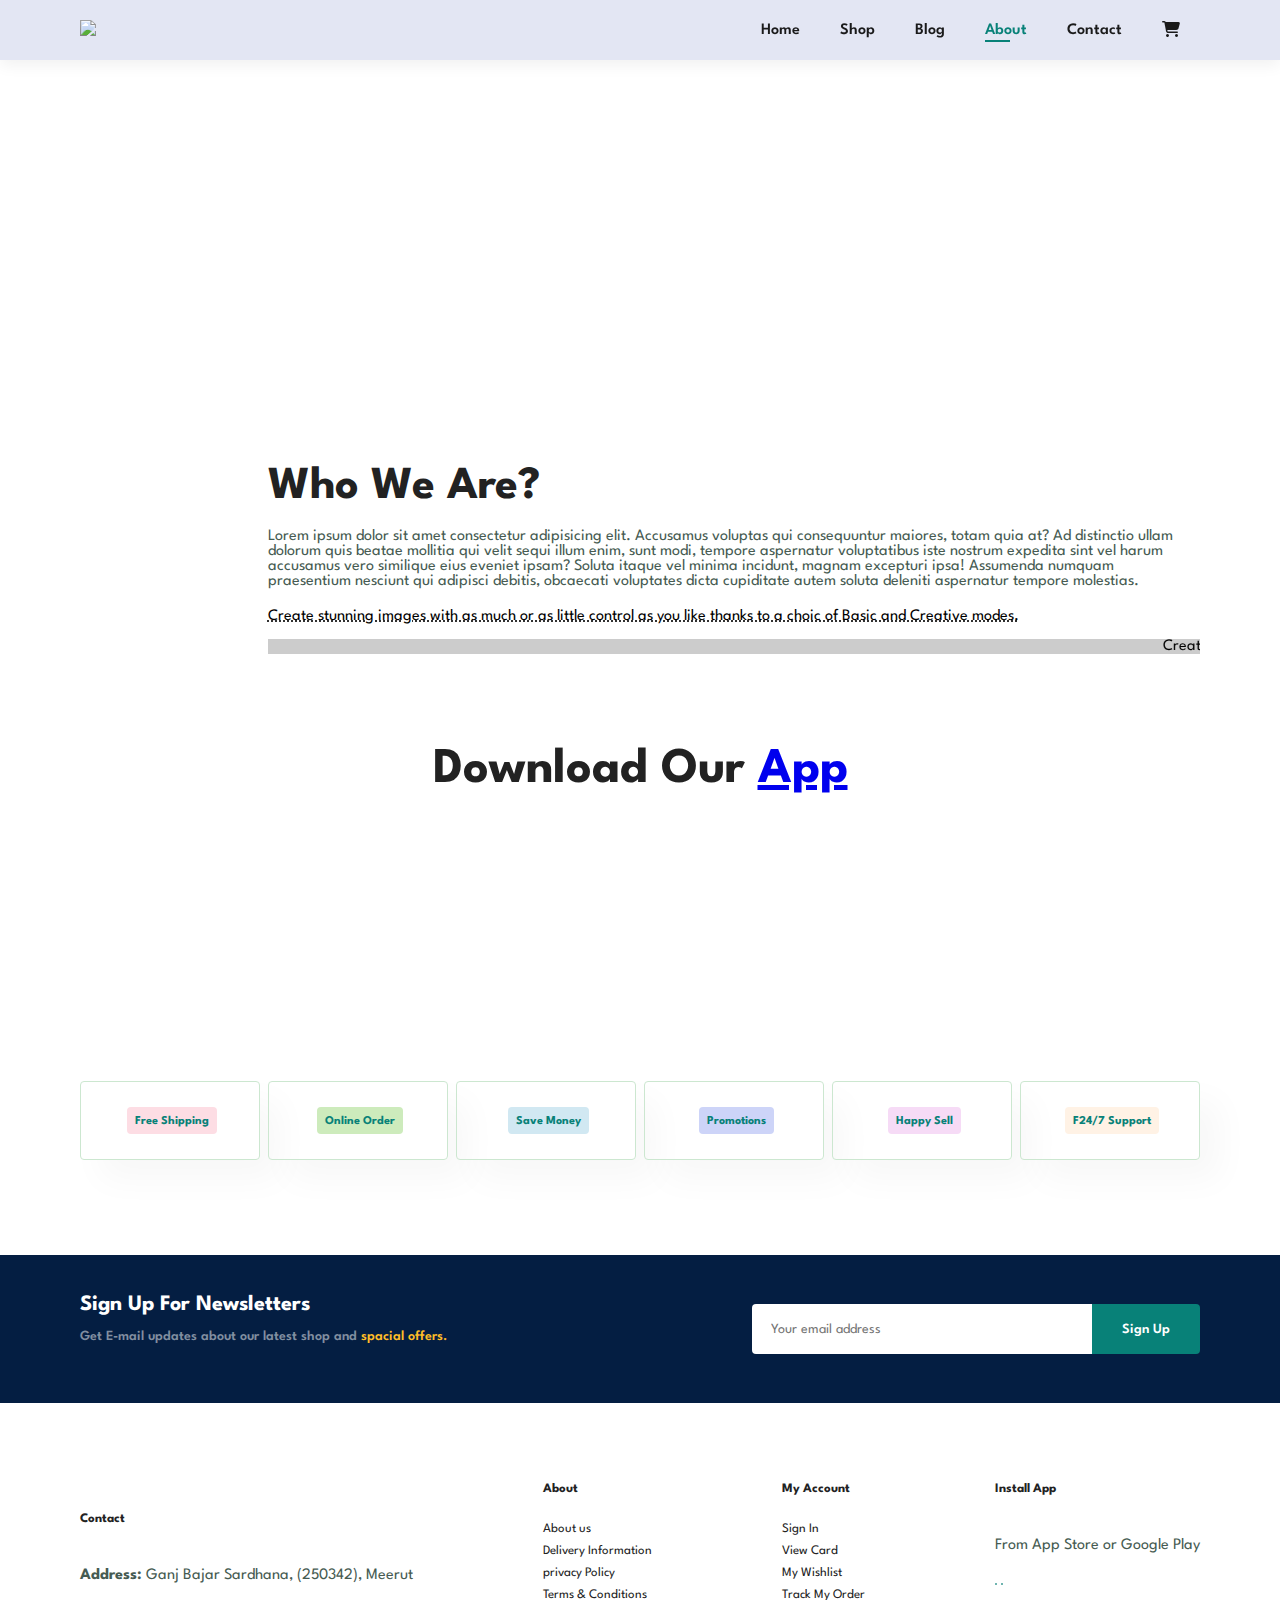
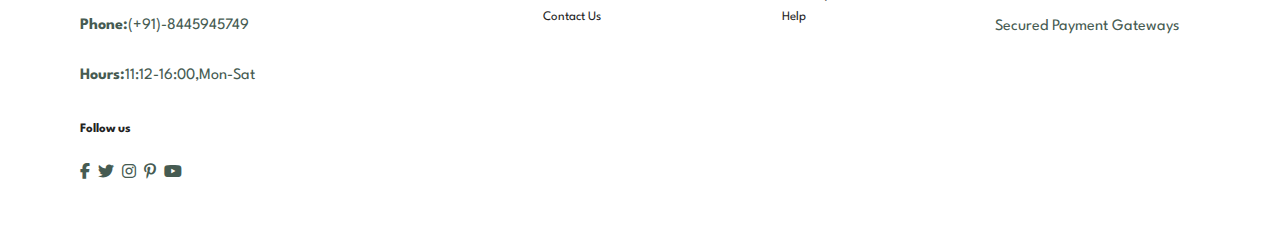
==== commit 018a6fa9: "Update about.html" ====
--- a/about.html
+++ b/about.html
@@ -5,7 +5,7 @@
         <meta charset="UTF-8">
         <meta http-equiv="X-UA-Compatible" content="IE=edge">
         <meta name="viewport" content="width=device-width, initial-scale=1.0">
-<!--         <title>Ecommerce cara</title> -->
+        <title>Ecommerce cara</title>
         <link rel="stylesheet" href="https://cdnjs.cloudflare.com/ajax/libs/font-awesome/6.6.0/css/all.min.css">
 
 
